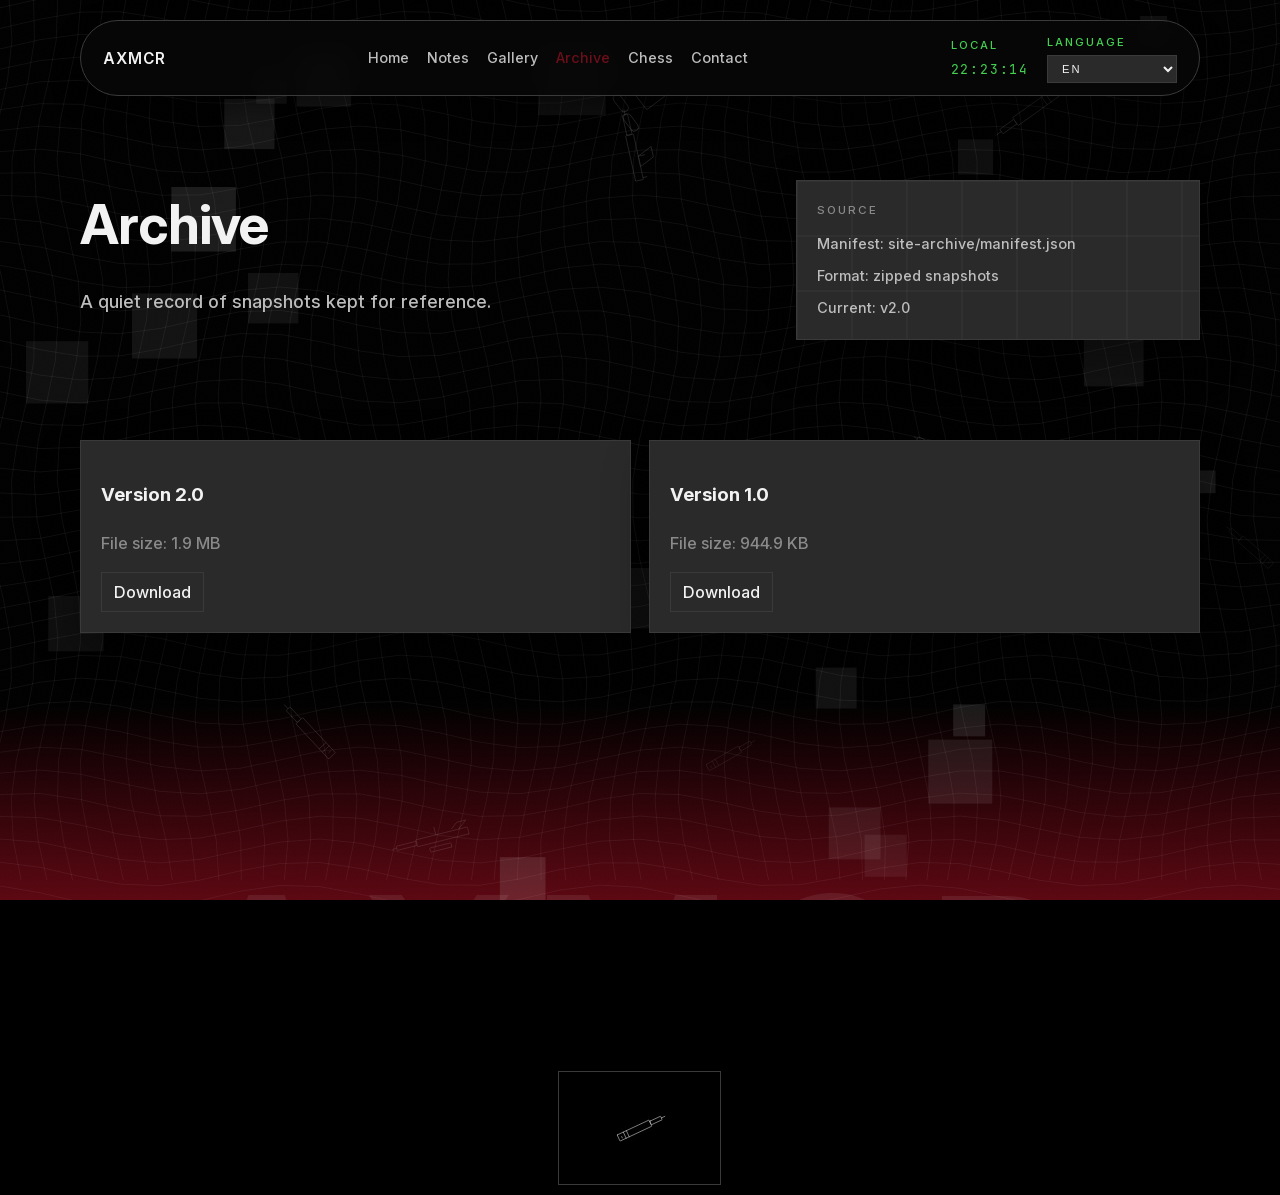
==== archive.html @ dd2e3e76 "Add files via upload" ====
﻿<!doctype html>
<html lang="en">
  <head>
    <meta charset="utf-8" />
    <meta name="viewport" content="width=device-width, initial-scale=1" />
    <title data-i18n="title.archive">axmcr — Archive</title>
    <link rel="icon" href="assets/icons/favicon.svg" type="image/svg+xml" />
    <link rel="stylesheet" href="css/styles.css" />
  </head>
  <body><canvas id="grid-canvas" aria-hidden="true"></canvas><canvas id="square-canvas" aria-hidden="true"></canvas>
    <div id="page-loader" class="page-loader is-active" aria-hidden="true">
      <div class="loader-inner">
        <div class="loader-mark" aria-hidden="true"><img src="assets/stars/LOCKPICK.svg" alt="" data-loader-icon /></div>
        <div class="loader-title">axmcr</div>
        <div class="loader-page" data-i18n="loader.page.archive">Archive</div>
        <div class="loader-pulse" data-i18n="loader.loading">Loading...</div>
        <div class="loader-footer">
          <div class="loader-divider" aria-hidden="true"></div>
          <div class="loader-quote" data-loader-quote></div>
        </div>
      </div>
    </div>
    <header class="site-header">
      <div class="container nav-shell">
        <nav class="nav"><a class="logo" href="index.html">axmcr</a>
          <div class="nav-links"><a href="index.html" data-nav data-i18n="nav.home">Home</a><a href="notes.html" data-nav data-i18n="nav.notes">Notes</a><a href="gallery.html" data-nav data-i18n="nav.gallery">Gallery</a><a href="archive.html" data-nav data-i18n="nav.archive">Archive</a><a href="chess.html" data-nav data-i18n="nav.chess">Chess</a><a href="contact.html" data-nav data-i18n="nav.contact">Contact</a></div>
          <div class="nav-meta">
            <div class="clock-block"><span class="clock-label" data-i18n="nav.local">Local</span><span class="clock" data-clock>--:--:--</span></div>
            <div class="lang-block"><span class="clock-label" data-i18n="nav.language">Language</span><select id="lang-select" class="lang-select" aria-label="Language">
                <option value="en">EN</option>
                <option value="fr">FR</option>
                <option value="es">ES</option>
                <option value="ru">RU</option>
                <option value="more" disabled data-i18n="nav.more">More soon</option>
              </select></div>
          </div>
        </nav>
      </div>
    </header>
    <aside class="side-nav" aria-hidden="true">
      <div class="side-shell">
        <div class="side-brand">axmcr</div>
        <nav class="side-links" aria-label="Docked"><a href="index.html" data-nav data-i18n="nav.home">Home</a><a href="notes.html" data-nav data-i18n="nav.notes">Notes</a><a href="gallery.html" data-nav data-i18n="nav.gallery">Gallery</a><a href="archive.html" data-nav data-i18n="nav.archive">Archive</a><a href="chess.html" data-nav data-i18n="nav.chess">Chess</a><a href="contact.html" data-nav data-i18n="nav.contact">Contact</a></nav>
        <div class="side-meta"><span class="clock-label" data-i18n="nav.local">Local</span><span class="clock" data-clock>--:--:--</span></div>
      </div>
    </aside>
    <main class="page">
      <section class="container-wide page-header">
        <div>
          <h1 data-i18n="archive.title">Archive</h1>
          <p class="page-lead" data-i18n="archive.lead">A quiet record of snapshots kept for reference.</p>
        </div>
        <div class="panel meta-panel">
          <div class="meta-title" data-i18n="archive.source.title">Source</div>
          <ul class="meta-list">
            <li data-i18n="archive.source.item1">Manifest: site-archive/manifest.json</li>
            <li data-i18n="archive.source.item2">Format: zipped snapshots</li>
            <li data-i18n="archive.source.item3">Current: v2.0</li>
          </ul>
        </div>
      </section>
      <section class="section">
        <div class="container-wide">
          <div id="archive-list" class="notes-grid"></div>
        </div>
      </section>
    </main>
    <script id="archive-fallback" type="application/json">
      [{
        "version": "1.0",
        "file": "site-archive/v1.0.zip",
        "size": 967560
      }]
    </script>
    <div class="brand-cut" aria-hidden="true">
      <div class="brand-cut-text">AXMCR</div>
    </div>
    <footer class="site-footer">
      <div class="container footer-inner">
        <div>
          <div>axmcr</div>
          <div data-i18n="footer.by">by Alex Mercer</div>
          <div class="footer-meta" data-i18n="footer.copyright">© 2026 Alex Mercer. All rights reserved. No reuse without permission.</div>
        </div>
        <div class="footer-links"><a href="privacy.html" data-i18n="footer.privacy">Privacy Policy</a><a href="terms.html" data-i18n="footer.terms">Terms &amp; Conditions</a><a href="licenses.html" data-i18n="footer.licenses">Licenses</a></div>
      </div>
    </footer>
    <script src="js/background.js" defer></script>
    <script src="js/main.js" defer></script>
  </body>
</html>
---- css/styles.css ----
﻿@font-face {
  font-family: "Inter";
  src: url("../assets/fonts/InterVariable.woff2") format("woff2");
  font-weight: 100 900;
  font-style: normal;
  font-display: swap;
}

@font-face {
  font-family: "Inter";
  src: url("../assets/fonts/InterVariable-Italic.woff2") format("woff2");
  font-weight: 100 900;
  font-style: italic;
  font-display: swap;
}

@font-face {
  font-family: "JetBrains Mono";
  src: url("../assets/fonts/JetBrainsMono-Regular.woff2") format("woff2");
  font-weight: 400;
  font-style: normal;
  font-display: swap;
}

@font-face {
  font-family: "JetBrains Mono";
  src: url("../assets/fonts/JetBrainsMono-Italic.woff2") format("woff2");
  font-weight: 400;
  font-style: italic;
  font-display: swap;
}

:root {
  --color-bg: #000000;
  --color-text: #F2F2F2;
  --color-text-secondary: #BDBDBD;
  --color-muted: #8A8A8A;
  --color-border: #3A3A3A;
  --color-surface: #2A2A2A;
  --color-surface-strong: #141414;
  --color-accent: #6B0F1A;
  --color-accent-hover: #8C1B28;
  --color-glow: rgba(92, 8, 18, 0.16);
  --radius-lg: 0px;
  --radius-pill: 999px;
  --content-width: 760px;
  --content-wide: 1120px;
  --transition: 0.3s ease;
}

* {
  box-sizing: border-box;
}

html, body {
  height: 100%;
}

body {
  margin: 0;
  font-family: "Inter", system-ui, -apple-system, "Segoe UI", Roboto, Arial, sans-serif;
  background-color: var(--color-bg);
  background-image: linear-gradient(180deg, #000000 0%, #000000 78%, #5C0812 100%);
  background-attachment: fixed;
  color: var(--color-text);
  line-height: 1.65;
  font-weight: 500;
  opacity: 0;
  transition: opacity 0.35s ease;
  cursor: auto;
}

body.page-ready {
  opacity: 1;
}

body.page-exit {
  opacity: 0;
}

.page-loader {
  position: fixed;
  inset: 0;
  background: #000000;
  display: flex;
  align-items: center;
  justify-content: center;
  transform: translateY(100%);
  transition: transform 0.6s ease;
  will-change: transform;
  z-index: 50;
}

.page-loader.is-active {
  transform: translateY(0);
}

.page-loader.is-exit {
  transform: translateY(100%);
}

.loader-inner {
  display: flex;
  flex-direction: column;
  align-items: center;
  gap: 10px;
  text-align: center;
  min-height: 62vh;
}

.loader-mark {
  display: grid;
  place-items: center;
  padding: 12px 18px;
  min-width: clamp(72px, 12vw, 110px);
  min-height: clamp(72px, 12vw, 110px);
  border: 1px solid var(--color-border);
  animation: loaderMarkIn 0.9s ease both, loaderMarkFloat 3.6s ease-in-out infinite 0.9s;
}

.loader-mark img {
  width: 70%;
  height: 70%;
  display: block;
  opacity: 0.9;
  filter: drop-shadow(0 0 10px rgba(255, 255, 255, 0.18));
}


.loader-title {
  font-size: 0.9rem;
  letter-spacing: 0.4em;
  text-transform: uppercase;
  color: var(--color-text-secondary);
}

.loader-page {
  font-size: 0.75rem;
  letter-spacing: 0.28em;
  text-transform: uppercase;
  color: var(--color-muted);
}

.loader-pulse {
  font-size: 0.8rem;
  letter-spacing: 0.32em;
  text-transform: uppercase;
  color: var(--color-muted);
  animation: loaderPulse 1.2s ease-in-out infinite;
}

.loader-footer {
  margin-top: auto;
  display: grid;
  gap: 8px;
  align-items: center;
  justify-items: center;
  width: min(520px, 80vw);
}

.loader-divider {
  width: 100%;
  height: 1px;
  background: var(--color-border);
  opacity: 0.9;
}

.loader-quote {
  font-family: "JetBrains Mono", ui-monospace, SFMono-Regular, Menlo, Consolas, "Liberation Mono", monospace;
  font-size: 0.78rem;
  color: var(--color-text-secondary);
  letter-spacing: 0.01em;
}

.brand-cut-text,
.giant-text,
.loader-quote {
  -webkit-user-select: none;
  -moz-user-select: none;
  -ms-user-select: none;
  user-select: none;
}

@keyframes loaderMarkIn {
  0% {
    opacity: 0;
    transform: translateY(8px) scale(0.95) rotate(-4deg);
  }
  100% {
    opacity: 1;
    transform: translateY(0) scale(1) rotate(0deg);
  }
}

@keyframes loaderMarkFloat {
  0%,
  100% {
    transform: translateY(0);
  }
  50% {
    transform: translateY(-4px);
  }
}
@keyframes loaderPulse {
  0%,
  100% {
    opacity: 0.45;
  }
  50% {
    opacity: 1;
  }
}
body::before {
  content: "";
  position: fixed;
  inset: 0;
  background-image: url("../assets/textures/noise.svg");
  opacity: 0.08;
  pointer-events: none;
  z-index: 0;
}

#grid-canvas,
#square-canvas {
  position: fixed;
  inset: 0;
  width: 100%;
  height: 100%;
  z-index: 0;
  pointer-events: none;
}

#square-canvas {
  z-index: 1;
}

a {
  color: inherit;
  text-decoration: none;
  transition: color var(--transition);
}

a:hover {
  color: var(--color-accent-hover);
}

img {
  max-width: 100%;
  display: block;
}

figure {
  margin: 0;
}

.container {
  width: min(92vw, var(--content-width));
  margin: 0 auto;
  position: relative;
  z-index: 2;
}

.container-wide {
  width: min(94vw, var(--content-wide));
  margin: 0 auto;
  position: relative;
  z-index: 2;
}

.site-header {
  position: fixed;
  top: 20px;
  left: 50%;
  transform: translateX(-50%);
  width: 100%;
  z-index: 10;
  display: flex;
  justify-content: center;
  padding: 0;
  transition: top 0.4s ease, opacity 0.3s ease, transform 0.3s ease;
}

.site-header.docked {
  top: 14px;
}

body.nav-docked .site-header {
  opacity: 0;
  pointer-events: none;
  transform: translate(-50%, -20px);
}
.nav-shell {
  background: rgba(8, 8, 8, 0.85);
  border: 1px solid var(--color-border);
  border-radius: var(--radius-pill);
  padding: 12px 22px;
  backdrop-filter: blur(12px);
  box-shadow: 0 12px 30px rgba(0, 0, 0, 0.45);
  width: min(1120px, 92vw);
  transition: padding 0.4s ease, border-radius 0.4s ease;
}

.site-header.docked .nav-shell {
  padding: 10px 18px;
  border-radius: 16px;
}

.nav {
  display: grid;
  grid-template-columns: auto minmax(0, 1fr) auto;
  align-items: center;
  gap: 20px;
}

.logo {
  font-weight: 600;
  letter-spacing: 0.06em;
  text-transform: uppercase;
  font-size: 0.95rem;
}

.nav-links {
  display: flex;
  gap: 18px;
  flex-wrap: wrap;
  justify-self: center;
  font-size: 0.9rem;
  color: var(--color-text-secondary);
}

.nav-links a.active {
  color: var(--color-accent);
}

.nav-links a:hover {
  color: var(--color-accent-hover);
}

.nav-meta {
  display: flex;
  align-items: center;
  gap: 18px;
  justify-self: end;
}

.clock-block,
.lang-block {
  display: grid;
  gap: 4px;
}

.lang-select {
  background: transparent;
  background-color: var(--color-surface);
  border: 1px solid var(--color-border);
  color: var(--color-text);
  padding: 6px 10px;
  border-radius: 0;
  font-size: 0.7rem;
  letter-spacing: 0.18em;
  text-transform: uppercase;
  color-scheme: dark;
}

.lang-select option,
.settings-field select option {
  background-color: #0b0b0b;
  color: var(--color-text);
}

.lang-select option:disabled,
.settings-field select option:disabled {
  color: #6f6f6f;
}


.lang-select:focus {
  outline: none;
  border-color: #3a3a3a;
  box-shadow: 0 0 12px var(--color-glow);
}

.clock-label {
  font-size: 0.7rem;
  letter-spacing: 0.18em;
  text-transform: uppercase;
  color: #44d051;
}

.clock {
  font-family: "JetBrains Mono", ui-monospace, SFMono-Regular, Menlo, Consolas, "Liberation Mono", monospace;
  font-size: 0.8rem;
  letter-spacing: 0.14em;
  text-transform: uppercase;
  color: #44d051;
}

.side-nav {
  position: fixed;
  left: 0;
  top: 50%;
  transform: translate(-120%, -50%);
  opacity: 0;
  pointer-events: none;
  visibility: hidden;
  transition: transform 0.4s ease, opacity 0.4s ease;
  z-index: 9;
}

body.nav-docked .side-nav {
  transform: translate(18px, -50%);
  opacity: 1;
  pointer-events: auto;
  visibility: visible;
}

.side-shell {
  background: var(--color-surface-strong);
  border: 1px solid var(--color-border);
  border-radius: 0;
  padding: 18px 16px;
  width: 200px;
  display: grid;
  gap: 16px;
  box-shadow: none;
}

.side-brand {
  font-size: 0.7rem;
  letter-spacing: 0.28em;
  text-transform: uppercase;
  color: var(--color-muted);
}

.side-links {
  display: flex;
  flex-direction: column;
  gap: 10px;
  font-size: 0.92rem;
  color: var(--color-text-secondary);
}

.side-links a {
  color: inherit;
}

.side-links a.active {
  color: var(--color-accent);
}

.side-links a:hover {
  color: var(--color-accent-hover);
}

.side-meta {
  display: grid;
  gap: 6px;
  font-size: 0.75rem;
  color: var(--color-muted);
}

.side-meta .clock {
  font-size: 0.78rem;
  letter-spacing: 0.16em;
}

.page {
  padding: 180px 0 140px;
}

[data-reveal] {
  opacity: 0.4;
  filter: blur(4px);
  transform: translateY(8px);
  transition: opacity 0.6s ease, filter 0.6s ease, transform 0.6s ease;
}

[data-reveal].is-visible {
  opacity: 1;
  filter: blur(0);
  transform: translateY(0);
}
h1 {
  font-size: clamp(2.4rem, 5vw, 3.4rem);
  letter-spacing: -0.02em;
  margin: 0 0 16px;
}

.hero h1 {
  font-size: clamp(3rem, 8vw, 5rem);
  letter-spacing: -0.02em;
  margin: 0 0 12px;
}

.hero p {
  margin: 6px 0;
}

.page-lead {
  color: var(--color-text-secondary);
  font-size: 1.1rem;
  max-width: 38ch;
}

.hero-grid {
  display: grid;
  gap: 36px;
  grid-template-columns: minmax(0, 1.2fr) minmax(260px, 0.8fr);
  align-items: end;
}

.section {
  margin-top: 100px;
}

.section h2 {
  font-size: 1.35rem;
  margin: 0 0 18px;
  color: var(--color-text);
}

.page-header {
  display: grid;
  gap: 32px;
  grid-template-columns: minmax(0, 1.1fr) minmax(240px, 0.65fr);
  align-items: start;
}

.chess-page .page {
  padding-top: 150px;
}

.chess-header .meta-panel {
  transition-delay: 0.16s;
}

.chess-movelist {
  align-self: start;
  max-width: 260px;
}


.muted {
  color: var(--color-muted);
}

.card,
.note-card,
.archive-card,
.link-card,
.panel,
.index-card {
  border: 1px solid var(--color-border);
  background: var(--color-surface);
  border-radius: var(--radius-lg);
  padding: 20px;
  box-shadow: 0 18px 40px rgba(0, 0, 0, 0.35);
}

.meta-panel {
  display: grid;
  gap: 12px;
  background-image: url("../assets/textures/line-grid.svg");
  background-size: 220px;
}

.hero-panel {
  align-self: stretch;
}

.meta-title {
  font-size: 0.72rem;
  letter-spacing: 0.18em;
  text-transform: uppercase;
  color: var(--color-muted);
}

.meta-list {
  list-style: none;
  padding: 0;
  margin: 0;
  display: grid;
  gap: 8px;
  color: var(--color-text-secondary);
  font-size: 0.9rem;
}

.notes-grid {
  display: grid;
  gap: 18px;
}

.note-title-list {
  display: grid;
  gap: 10px;
  border-top: 1px solid var(--color-border);
}

.note-title-list a {
  display: block;
  padding: 10px 0;
  border-bottom: 1px solid var(--color-border);
  color: var(--color-text-secondary);
  letter-spacing: 0.01em;
  transition: color var(--transition), text-shadow var(--transition);
}

.note-title-list a:hover {
  color: var(--color-text);
  text-shadow: 0 0 12px var(--color-glow);
}
.note-card h3 {
  margin: 0 0 8px;
  font-size: 1.1rem;
}

.note-card time,
.archive-card time {
  font-size: 0.85rem;
  color: var(--color-muted);
}

.note-content {
  margin-top: 12px;
  color: var(--color-text-secondary);
}

.note-content code {
  font-family: "JetBrains Mono", ui-monospace, SFMono-Regular, Menlo, Consolas, "Liberation Mono", monospace;
  background: rgba(255, 255, 255, 0.08);
  padding: 2px 6px;
  border-radius: 0;
}

.note-content pre {
  margin: 12px 0 0;
  background: rgba(255, 255, 255, 0.08);
  padding: 14px;
  border-radius: 0;
  overflow-x: auto;
}

.note-content pre code {
  background: transparent;
  padding: 0;
}

.link-card {
  display: flex;
  align-items: center;
  justify-content: space-between;
  gap: 16px;
  margin-top: 14px;
  transition: transform var(--transition), box-shadow var(--transition), border-color var(--transition);
}

.link-card:hover {
  transform: translateY(-2px);
  border-color: #3a3a3a;
  box-shadow: 0 0 16px var(--color-glow);
}

.link-card-main {
  display: grid;
  gap: 6px;
  flex: 1;
}


.link-card-action {
  display: inline-flex;
  align-items: center;
  gap: 8px;
  color: var(--color-muted);
  font-size: 0.85rem;
}

.link-card-action img {
  width: 16px;
  height: 16px;
  opacity: 0.8;
}

.split-grid {
  display: grid;
  gap: 28px;
  grid-template-columns: repeat(auto-fit, minmax(300px, 1fr));
  align-items: start;
}

.split-divider {
  display: grid;
  grid-template-columns: minmax(0, 1fr) auto minmax(0, 1fr);
  gap: 28px;
  align-items: stretch;
}

.split-separator {
  display: flex;
  flex-direction: column;
  align-items: center;
  justify-content: center;
  gap: 12px;
  min-height: 100%;
}

.split-line {
  width: 1px;
  flex: 1;
  background: var(--color-border);
  transform: scaleY(0);
  transform-origin: top;
  transition: transform 0.8s ease;
}

.split-divider.is-visible .split-line {
  transform: scaleY(1);
}

.split-mark {
  font-size: 1rem;
  letter-spacing: 0.3em;
  color: var(--color-muted);
}
.index-grid {
  display: grid;
  gap: 16px;
  grid-template-columns: repeat(auto-fit, minmax(240px, 1fr));
}

.index-card {
  display: flex;
  align-items: center;
  gap: 14px;
  padding: 16px 18px;
  transition: transform var(--transition), box-shadow var(--transition), border-color var(--transition);
}

.index-card > div {
  flex: 1;
}

.index-card:hover {
  transform: translateY(-2px);
  border-color: #333333;
  box-shadow: 0 0 16px var(--color-glow);
}

.index-card img {
  width: 26px;
  height: 26px;
  opacity: 0.85;
}

.index-card span {
  margin-left: auto;
  display: inline-flex;
  align-items: center;
  gap: 8px;
  font-size: 0.8rem;
  color: var(--color-muted);
}

.gallery-grid {
  display: grid;
  grid-template-columns: repeat(auto-fit, minmax(200px, 1fr));
  gap: 18px;
}

.gallery-item {
  border-radius: var(--radius-lg);
  overflow: hidden;
  background: var(--color-surface);
  border: 1px solid var(--color-border);
  transition: transform var(--transition), box-shadow var(--transition), border-color var(--transition);
  cursor: pointer;
}

.gallery-item:hover {
  transform: translateY(-4px) scale(1.02);
  box-shadow: 0 0 18px var(--color-glow);
  border-color: #2c2c2c;
}

.modal {
  position: fixed;
  inset: 0;
  background: rgba(0, 0, 0, 0.7);
  display: flex;
  align-items: center;
  justify-content: center;
  z-index: 20;
}

.modal.hidden {
  display: none;
}

.modal-content {
  background: #070707;
  padding: 20px;
  border-radius: var(--radius-lg);
  border: 1px solid var(--color-border);
  box-shadow: 0 20px 40px rgba(0, 0, 0, 0.6);
}

.modal-close {
  margin-top: 12px;
  display: inline-flex;
  align-items: center;
  gap: 8px;
  border: 1px solid var(--color-border);
  padding: 8px 14px;
  border-radius: 0;
  background: transparent;
  color: var(--color-text);
  cursor: pointer;
  transition: transform var(--transition), box-shadow var(--transition);
}

.modal-close:hover {
  transform: translateY(-2px);
  box-shadow: 0 0 14px var(--color-glow);
}

.archive-card ul {
  padding-left: 18px;
  margin: 12px 0 16px;
  color: var(--color-text-secondary);
}

.archive-card a {
  display: inline-flex;
  align-items: center;
  gap: 6px;
  padding: 6px 12px;
  border-radius: 0;
  border: 1px solid var(--color-border);
  background: transparent;
  transition: transform var(--transition), box-shadow var(--transition);
}

.archive-card a:hover {
  transform: translateY(-2px);
  box-shadow: 0 0 14px var(--color-glow);
}

.site-footer {
  border-top: 1px solid var(--color-border);
  padding: 32px 0 44px;
  position: relative;
  z-index: 2;
  color: var(--color-muted);
}

.brand-cut {
  position: relative;
  height: 130px;
  overflow: hidden;
  margin-top: 90px;
  z-index: 2;
}

.brand-cut-text {
  position: absolute;
  left: 50%;
  top: -55%;
  transform: translateX(-50%);
  font-size: clamp(4rem, 18vw, 14rem);
  font-weight: 600;
  letter-spacing: 0.08em;
  color: rgba(255, 255, 255, 0.08);
  white-space: nowrap;
}

.footer-meta {
  margin-top: 10px;
  font-size: 0.75rem;
  color: var(--color-muted);
}
.footer-inner {
  display: flex;
  flex-wrap: wrap;
  justify-content: space-between;
  gap: 24px;
  font-size: 0.9rem;
}

.footer-links {
  display: flex;
  gap: 18px;
  flex-wrap: wrap;
}

.giant-text {
  font-size: clamp(1.9rem, 6vw, 4.4rem);
  line-height: 1.1;
  letter-spacing: -0.01em;
  color: var(--color-text);
  filter: blur(4px);
  opacity: 0.6;
  max-width: 26ch;
  transition: filter 1.2s ease, opacity 1.2s ease;
}

.giant-text.is-visible {
  filter: blur(0);
  opacity: 1;
}

.chess-layout {
  display: grid;
  gap: 48px;
  grid-template-columns: minmax(260px, 320px) minmax(480px, 1fr) minmax(220px, 260px);
  align-items: start;
  justify-content: center;
}

.board-wrap {
  display: flex;
  flex-direction: column;
  align-items: flex-start;
  gap: 20px;
  width: 100%;
  overflow-x: auto;
}

.board {
  display: grid;
  grid-template-columns: repeat(8, 60px);
  grid-template-rows: repeat(8, 60px);
  width: 480px;
  height: 480px;
  min-width: 480px;
  min-height: 480px;
  border: 1px solid var(--color-border);
  border-radius: 0;
  overflow: hidden;
  background: #0d0d0d;
}

.board[data-theme="light"] {
  background: #f1f1f1;
  border-color: #bdbdbd;
}

.board[data-theme="light"] .square.light {
  background: #f1f1f1;
}

.board[data-theme="light"] .square.dark {
  background: #d2d2d2;
}

.board[data-theme="light"] .square.selected::after {
  border-color: #111111;
}

.board[data-theme="light"] .square.legal::after {
  border-color: #666666;
}

.board[data-theme="light"] .piece-img[data-color="w"] {
  filter: invert(1) brightness(0.2) contrast(1.1);
}

.board[data-theme="light"] .piece-img[data-color="b"] {
  filter: brightness(0.4);
}

.square {
  border: none;
  padding: 0;
  display: flex;
  align-items: center;
  justify-content: center;
  cursor: pointer;
  background: transparent;
  position: relative;
  width: 60px;
  height: 60px;
}

.square.light {
  background: #151515;
}

.square.dark {
  background: #0f0f0f;
}

.square.selected::after {
  content: "";
  position: absolute;
  inset: 6px;
  border: 2px solid #ffffff;
  border-radius: 0;
}

.square.legal::after {
  content: "";
  position: absolute;
  inset: 12px;
  border: 1px dashed #666666;
  border-radius: 0;
}

.piece-img {
  width: 70%;
  height: 70%;
  pointer-events: none;
}

.chess-sidebar {
  display: grid;
  gap: 16px;
  justify-self: start;
  padding-right: 36px;
  padding-left: 0;
  min-width: 280px;
}


.chess-settings {
  display: grid;
  gap: 14px;
}

.settings-grid {
  display: grid;
  gap: 14px;
}

.settings-field {
  display: grid;
  gap: 6px;
  font-size: 0.7rem;
  letter-spacing: 0.2em;
  text-transform: uppercase;
  color: var(--color-muted);
}

.settings-field select {
  width: 100%;
  appearance: none;
  background: transparent;
  background-color: rgba(6, 6, 6, 0.9);
  border: 1px solid var(--color-border);
  color: var(--color-text);
  padding: 8px 32px 8px 10px;
  border-radius: 0;
  font-size: 0.78rem;
  letter-spacing: 0.08em;
  text-transform: uppercase;
  background-image:
    linear-gradient(45deg, transparent 50%, var(--color-text) 50%),
    linear-gradient(135deg, var(--color-text) 50%, transparent 50%);
  background-position: calc(100% - 18px) 15px, calc(100% - 12px) 15px;
  background-size: 6px 6px;
  background-repeat: no-repeat;
  color-scheme: dark;
}

.settings-field select:focus {
  outline: none;
  border-color: #3a3a3a;
  box-shadow: 0 0 12px var(--color-glow);
}

.settings-actions {
  display: grid;
  gap: 10px;
}

.settings-note {
  font-size: 0.82rem;
  color: var(--color-text-secondary);
  letter-spacing: 0.04em;
}

.tab-panel {
  border-radius: 0;
  background: var(--color-surface-strong);
}

.tab-panel .controls button {
  border-radius: 0;
}

.move-list {
  max-height: clamp(220px, 40vh, 340px);
  overflow-y: auto;
  padding-right: 6px;
  font-family: "JetBrains Mono", ui-monospace, SFMono-Regular, Menlo, Consolas, "Liberation Mono", monospace;
  font-size: 0.9rem;
  color: var(--color-text-secondary);
  scrollbar-width: thin;
  scrollbar-color: #3a3a3a transparent;
}

.move-list::-webkit-scrollbar {
  width: 6px;
}

.move-list::-webkit-scrollbar-track {
  background: transparent;
}

.move-list::-webkit-scrollbar-thumb {
  background: #2b2b2b;
  border-radius: 0;
}

.move-row {
  display: grid;
  grid-template-columns: 32px 1fr 1fr;
  gap: 10px;
  padding: 6px 0;
  border-bottom: 1px solid var(--color-border);
}

.controls {
  display: grid;
  gap: 10px;
  grid-template-columns: repeat(2, minmax(0, 1fr));
  margin-bottom: 16px;
}
.controls .wide {
  grid-column: span 2;
}


.controls button,
.button {
  width: 100%;
  padding: 10px 12px;
  border-radius: 0;
  border: 1px solid var(--color-border);
  background: transparent;
  color: var(--color-text);
  cursor: pointer;
  transition: transform var(--transition), box-shadow var(--transition);
}

.controls button:hover,
.button:hover {
  transform: translateY(-2px);
  box-shadow: 0 0 14px var(--color-glow);
}

.turn-indicator {
  color: var(--color-muted);
}

.contact-links {
  display: grid;
  gap: 14px;
}

.quote {
  margin-top: 32px;
  font-style: italic;
  color: var(--color-muted);
}

.matrix-box {
  position: relative;
  border: 1px solid var(--color-border);
  background: rgba(4, 4, 4, 0.95);
  padding: 16px;
  margin-top: 18px;
  height: 210px;
  overflow: hidden;
  box-shadow: inset 0 0 24px rgba(255, 255, 255, 0.05);
}

.matrix-box::before {
  content: "";
  position: absolute;
  inset: 0;
  background: repeating-linear-gradient(
    to bottom,
    rgba(255, 255, 255, 0.08),
    rgba(255, 255, 255, 0.08) 1px,
    transparent 1px,
    transparent 6px
  );
  opacity: 0.14;
  pointer-events: none;
}

.matrix-box pre {
  position: relative;
  margin: 0;
  font-family: "JetBrains Mono", ui-monospace, SFMono-Regular, Menlo, Consolas, "Liberation Mono", monospace;
  font-size: 0.72rem;
  color: var(--color-text-secondary);
  letter-spacing: 0.12em;
  line-height: 1.1;
  white-space: pre;
  text-shadow: 0 0 12px rgba(255, 255, 255, 0.18);
}


.lab-demo-grid {
  display: grid;
  gap: 18px;
  grid-template-columns: repeat(auto-fit, minmax(220px, 1fr));
}

.lab-demo-buttons {
  display: grid;
  gap: 12px;
  grid-template-columns: repeat(auto-fit, minmax(180px, 1fr));
  margin-top: 12px;
}

.demo-modal {
  position: fixed;
  inset: 0;
  background: rgba(0, 0, 0, 0.82);
  display: flex;
  align-items: center;
  justify-content: center;
  opacity: 0;
  pointer-events: none;
  transition: opacity 0.35s ease;
  z-index: 30;
}

.demo-modal.is-active {
  opacity: 1;
  pointer-events: auto;
}

.demo-frame {
  position: relative;
  width: min(900px, 92vw);
  background: #070707;
  border: 1px solid var(--color-border);
  border-radius: 0;
  padding: 28px;
  box-shadow: 0 24px 50px rgba(0, 0, 0, 0.6);
}

.demo-close {
  position: absolute;
  top: 14px;
  right: 14px;
  width: 34px;
  height: 34px;
  border: 1px solid var(--color-border);
  background: transparent;
  color: var(--color-text);
  cursor: pointer;
  display: inline-flex;
  align-items: center;
  justify-content: center;
  transition: transform var(--transition), box-shadow var(--transition);
}

.demo-close:hover {
  transform: translateY(-2px);
  box-shadow: 0 0 12px var(--color-glow);
}

.demo-preview {
  border: 1px solid var(--color-border);
  padding: 20px;
  border-radius: 0;
  background: #050505;
  display: grid;
  place-items: center;
  min-height: 280px;
}

.demo-loader {
  width: min(420px, 80vw);
}

.demo-background {
  width: 100%;
  height: 260px;
  background: #060606;
  border: 1px solid var(--color-border);
  background-image: url("../assets/textures/line-grid.svg"), url("../assets/textures/noise.svg");
  background-size: 180px, 200px;
  background-blend-mode: screen;
}

.demo-gallery {
  max-width: 520px;
  border: 1px solid var(--color-border);
  box-shadow: 0 18px 40px rgba(0, 0, 0, 0.5);
}

.chess-overlay {
  position: fixed;
  inset: 0;
  background: rgba(0, 0, 0, 0.78);
  display: flex;
  align-items: center;
  justify-content: center;
  opacity: 0;
  pointer-events: none;
  transition: opacity 0.35s ease;
  z-index: 24;
}

.chess-overlay.is-active {
  opacity: 1;
  pointer-events: auto;
}

.chess-overlay-panel {
  width: min(420px, 90vw);
  background: #070707;
  border: 1px solid var(--color-border);
  border-radius: 0;
  padding: 26px;
  text-align: center;
  box-shadow: 0 24px 50px rgba(0, 0, 0, 0.6);
}

.chess-overlay-title {
  font-size: 1.4rem;
  margin-bottom: 6px;
}

.chess-overlay-message {
  color: var(--color-text-secondary);
}

.chess-overlay-actions {
  display: flex;
  gap: 12px;
  margin-top: 20px;
}

.chess-overlay-actions .button {
  flex: 1;
}

@media (min-width: 960px) {
  .notes-grid {
    grid-template-columns: repeat(2, minmax(0, 1fr));
  }

  .index-grid {
    grid-template-columns: repeat(3, minmax(0, 1fr));
  }
}

@media (max-width: 1050px) {
  .side-nav {
    display: none;
  }
}

@media (max-width: 900px) {
  .page-header,
  .hero-grid,
  .split-grid,
  .split-divider,
  .chess-layout {
    grid-template-columns: 1fr;
  }

  .split-separator {
    display: none;
  }

  .nav {
    grid-template-columns: 1fr;
    justify-items: start;
  }

  .nav-meta {
    justify-self: start;
  }

  .nav-links {
    justify-self: start;
  }

  .chess-sidebar {
    padding-left: 0;
    padding-right: 0;
    justify-self: start;
  }
}

@media (prefers-reduced-motion: reduce) {
  * {
    scroll-behavior: auto !important;
    transition: none !important;
  }

  body {
    opacity: 1;
  }

  .loader-pulse {
    animation: none;
  }

  .loader-mark {
    animation: none;
  }
}
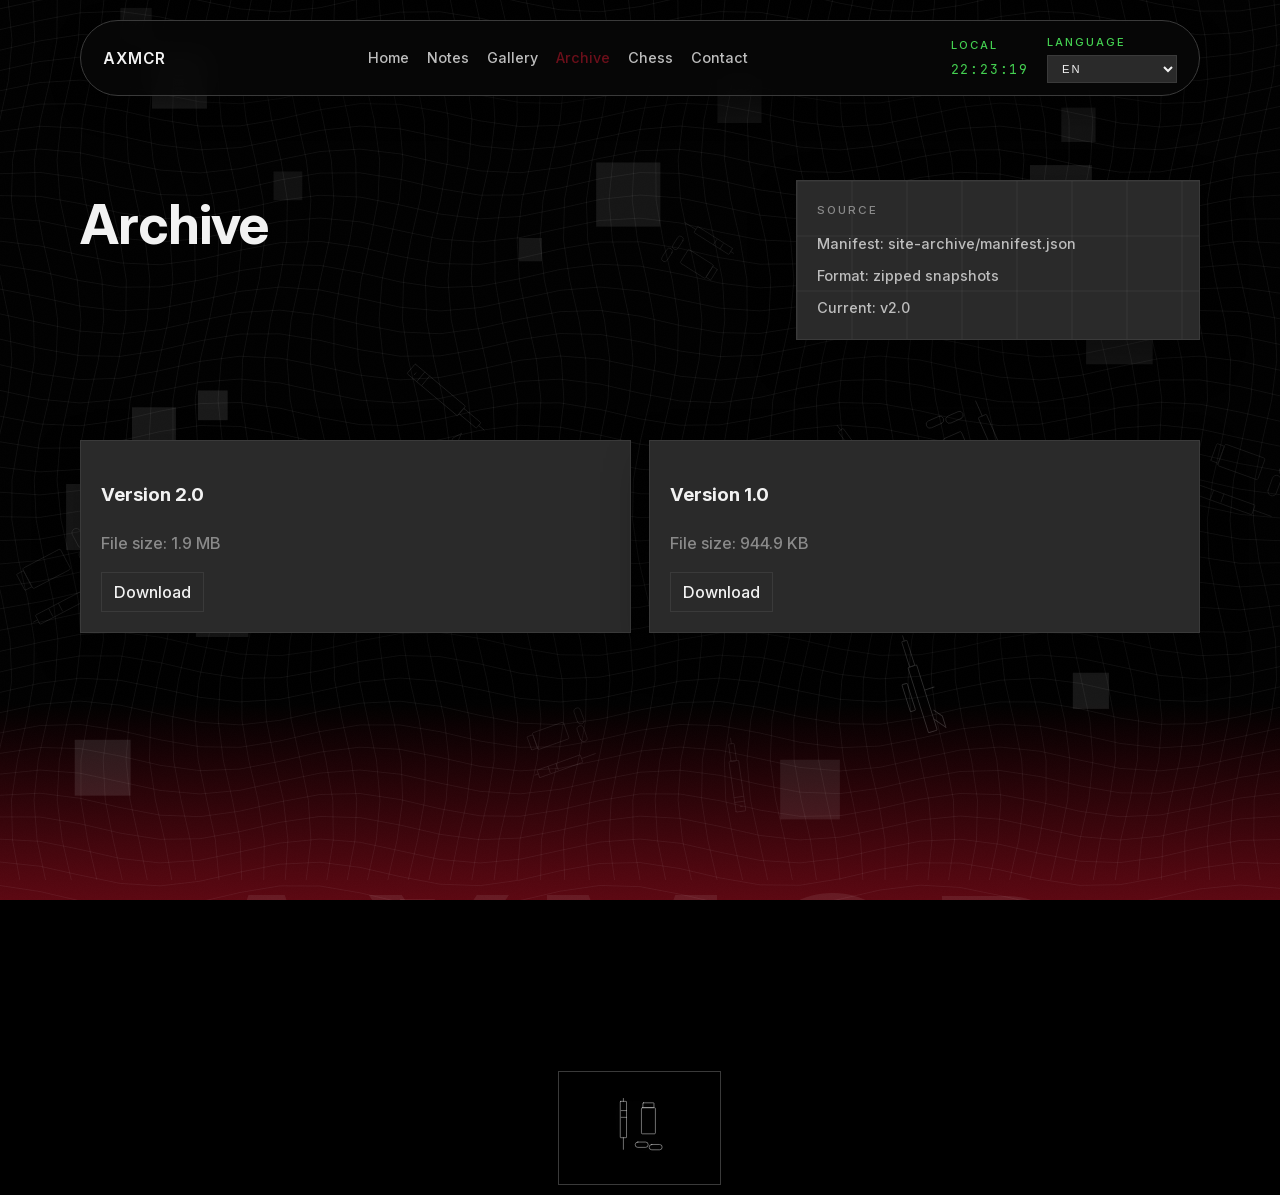
==== commit f6a3d1a0: "Add files via upload" ====
--- a/archive.html
+++ b/archive.html
@@ -48,7 +48,6 @@
       <section class="container-wide page-header">
         <div>
           <h1 data-i18n="archive.title">Archive</h1>
-          <p class="page-lead" data-i18n="archive.lead">A quiet record of snapshots kept for reference.</p>
         </div>
         <div class="panel meta-panel">
           <div class="meta-title" data-i18n="archive.source.title">Source</div>
